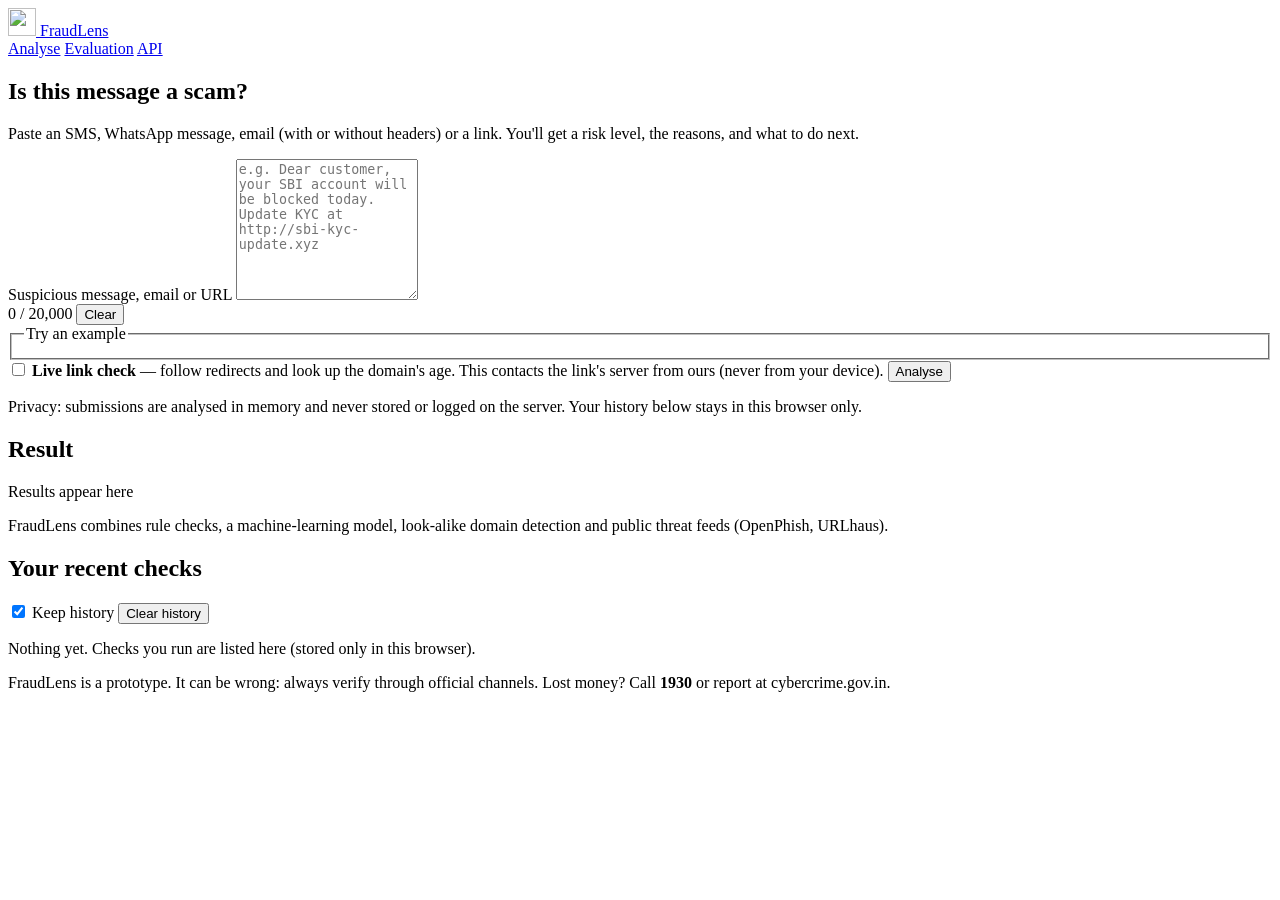
==== app/static/index.html @ b32988b4 "FraudLens: explainable phishing and digital-fraud detection (rules + ML + URL intel), UI, evaluation" ====
<!doctype html>
<html lang="en">
<head>
  <meta charset="utf-8">
  <meta name="viewport" content="width=device-width, initial-scale=1">
  <title>FraudLens — Phishing &amp; Digital Fraud Detector</title>
  <meta name="description" content="Paste a suspicious SMS, WhatsApp message, email or link. FraudLens explains whether it is phishing or fraud and what to do.">
  <link rel="icon" href="/static/favicon.svg" type="image/svg+xml">
  <link rel="stylesheet" href="/static/styles.css">
</head>
<body>
  <header class="topbar">
    <a class="brand" href="/"><img src="/static/favicon.svg" alt="" width="28" height="28"> FraudLens</a>
    <nav aria-label="Main">
      <a href="/" aria-current="page">Analyse</a>
      <a href="/report">Evaluation</a>
      <a href="/docs">API</a>
    </nav>
  </header>

  <main class="layout">
    <section class="panel input-panel" aria-labelledby="input-title">
      <h1 id="input-title">Is this message a scam?</h1>
      <p class="muted">Paste an SMS, WhatsApp message, email (with or without headers) or a link. You'll get a risk level, the reasons, and what to do next.</p>

      <form id="analyze-form" novalidate>
        <label for="content" class="label">Suspicious message, email or URL</label>
        <textarea id="content" name="content" rows="9" maxlength="20000" required
                  placeholder="e.g. Dear customer, your SBI account will be blocked today. Update KYC at http://sbi-kyc-update.xyz"></textarea>
        <div class="row between">
          <span id="char-count" class="muted small" aria-live="polite">0 / 20,000</span>
          <button type="button" id="clear-btn" class="btn-link">Clear</button>
        </div>

        <fieldset class="samples">
          <legend class="label">Try an example</legend>
          <div class="chips" id="samples"></div>
        </fieldset>

        <label class="check">
          <input type="checkbox" id="live">
          <span><strong>Live link check</strong> — follow redirects and look up the domain's age. This contacts the link's server from ours (never from your device).</span>
        </label>

        <button type="submit" id="submit-btn" class="btn-primary">Analyse</button>
        <p id="form-error" class="error" role="alert" hidden></p>
      </form>

      <p class="privacy small muted">Privacy: submissions are analysed in memory and never stored or logged on the server. Your history below stays in this browser only.</p>
    </section>

    <section class="panel result-panel" aria-labelledby="result-title" aria-live="polite">
      <h2 id="result-title" class="visually-hidden">Result</h2>
      <div id="empty-state" class="empty">
        <p class="empty-title">Results appear here</p>
        <p class="muted">FraudLens combines rule checks, a machine-learning model, look-alike domain detection and public threat feeds (OpenPhish, URLhaus).</p>
      </div>
      <div id="loading" class="loading" hidden><span class="spinner" aria-hidden="true"></span> Analysing…</div>
      <div id="result" hidden>
        <div class="verdict" id="verdict">
          <div>
            <p class="verdict-label" id="verdict-level"></p>
            <p class="verdict-summary" id="verdict-summary"></p>
          </div>
          <div class="score" aria-label="Risk score">
            <span id="score-value"></span><span class="small">/100</span>
          </div>
        </div>
        <div class="meter" aria-hidden="true"><div class="meter-fill" id="meter-fill"></div></div>
        <div class="chips" id="scenario-chips"></div>

        <h3>What to do</h3>
        <ul id="advice" class="advice"></ul>

        <h3>Why — the indicators</h3>
        <ul id="indicators" class="indicators"></ul>

        <div id="email-block" hidden>
          <h3>Email headers</h3>
          <dl id="email-meta" class="meta"></dl>
        </div>

        <div id="url-block" hidden>
          <h3>Links found</h3>
          <div id="urls"></div>
        </div>

        <p class="small muted" id="timing"></p>
      </div>
    </section>

    <section class="panel history-panel" aria-labelledby="history-title">
      <div class="row between">
        <h2 id="history-title">Your recent checks</h2>
        <div class="row gap">
          <label class="check small"><input type="checkbox" id="history-toggle" checked> Keep history</label>
          <button type="button" id="history-clear" class="btn-link">Clear history</button>
        </div>
      </div>
      <p id="history-empty" class="muted small">Nothing yet. Checks you run are listed here (stored only in this browser).</p>
      <ul id="history" class="history"></ul>
    </section>
  </main>

  <footer class="footer small muted">
    FraudLens is a prototype. It can be wrong: always verify through official channels. Lost money? Call <strong>1930</strong> or report at cybercrime.gov.in.
  </footer>
  <script src="/static/app.js"></script>
</body>
</html>
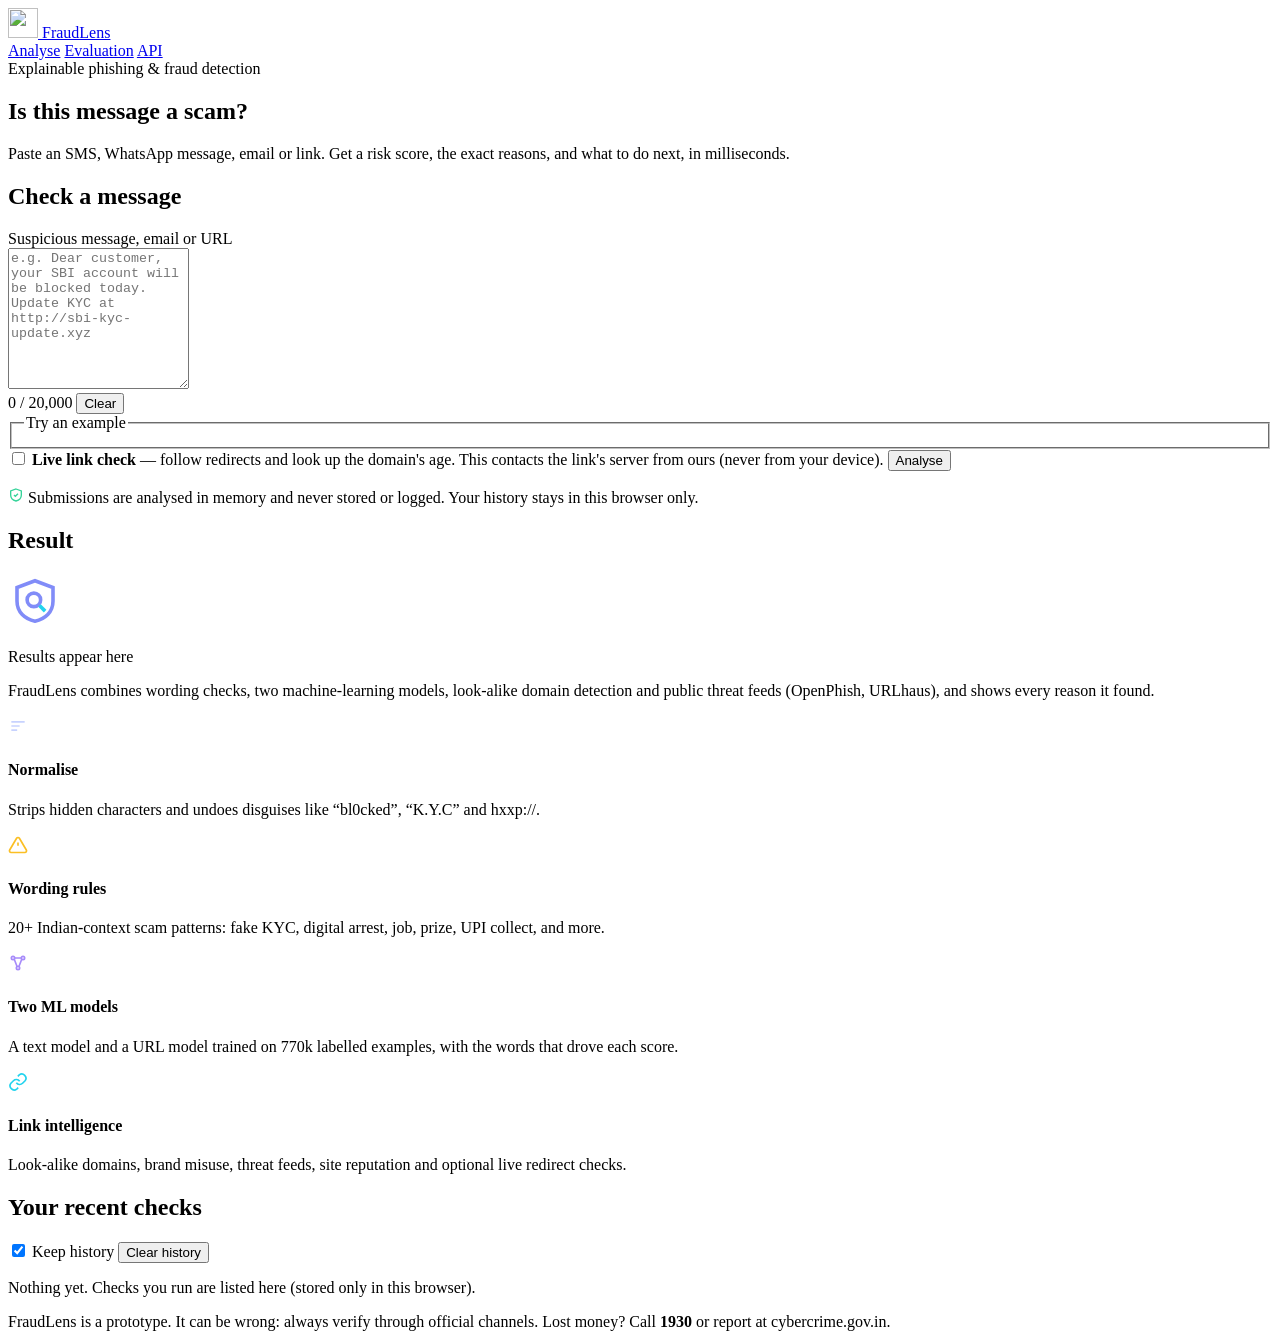
==== commit 78593976: "Retrain models, retune scoring on a validation split, redesign UI, rewrite README - URL model: char " ====
--- a/app/static/index.html
+++ b/app/static/index.html
@@ -5,12 +5,15 @@
   <meta name="viewport" content="width=device-width, initial-scale=1">
   <title>FraudLens — Phishing &amp; Digital Fraud Detector</title>
   <meta name="description" content="Paste a suspicious SMS, WhatsApp message, email or link. FraudLens explains whether it is phishing or fraud and what to do.">
+  <meta name="theme-color" content="#060913">
   <link rel="icon" href="/static/favicon.svg" type="image/svg+xml">
   <link rel="stylesheet" href="/static/styles.css">
 </head>
 <body>
+  <div class="bg" aria-hidden="true"><span class="grid"></span><span class="orb a"></span><span class="orb b"></span><span class="orb c"></span></div>
+
   <header class="topbar">
-    <a class="brand" href="/"><img src="/static/favicon.svg" alt="" width="28" height="28"> FraudLens</a>
+    <a class="brand" href="/"><img src="/static/favicon.svg" alt="" width="30" height="30"> FraudLens</a>
     <nav aria-label="Main">
       <a href="/" aria-current="page">Analyse</a>
       <a href="/report">Evaluation</a>
@@ -18,87 +21,131 @@
     </nav>
   </header>
 
-  <main class="layout">
-    <section class="panel input-panel" aria-labelledby="input-title">
-      <h1 id="input-title">Is this message a scam?</h1>
-      <p class="muted">Paste an SMS, WhatsApp message, email (with or without headers) or a link. You'll get a risk level, the reasons, and what to do next.</p>
-
-      <form id="analyze-form" novalidate>
-        <label for="content" class="label">Suspicious message, email or URL</label>
-        <textarea id="content" name="content" rows="9" maxlength="20000" required
-                  placeholder="e.g. Dear customer, your SBI account will be blocked today. Update KYC at http://sbi-kyc-update.xyz"></textarea>
-        <div class="row between">
-          <span id="char-count" class="muted small" aria-live="polite">0 / 20,000</span>
-          <button type="button" id="clear-btn" class="btn-link">Clear</button>
-        </div>
-
-        <fieldset class="samples">
-          <legend class="label">Try an example</legend>
-          <div class="chips" id="samples"></div>
-        </fieldset>
-
-        <label class="check">
-          <input type="checkbox" id="live">
-          <span><strong>Live link check</strong> — follow redirects and look up the domain's age. This contacts the link's server from ours (never from your device).</span>
-        </label>
-
-        <button type="submit" id="submit-btn" class="btn-primary">Analyse</button>
-        <p id="form-error" class="error" role="alert" hidden></p>
-      </form>
-
-      <p class="privacy small muted">Privacy: submissions are analysed in memory and never stored or logged on the server. Your history below stays in this browser only.</p>
-    </section>
-
-    <section class="panel result-panel" aria-labelledby="result-title" aria-live="polite">
-      <h2 id="result-title" class="visually-hidden">Result</h2>
-      <div id="empty-state" class="empty">
-        <p class="empty-title">Results appear here</p>
-        <p class="muted">FraudLens combines rule checks, a machine-learning model, look-alike domain detection and public threat feeds (OpenPhish, URLhaus).</p>
-      </div>
-      <div id="loading" class="loading" hidden><span class="spinner" aria-hidden="true"></span> Analysing…</div>
-      <div id="result" hidden>
-        <div class="verdict" id="verdict">
-          <div>
-            <p class="verdict-label" id="verdict-level"></p>
-            <p class="verdict-summary" id="verdict-summary"></p>
-          </div>
-          <div class="score" aria-label="Risk score">
-            <span id="score-value"></span><span class="small">/100</span>
-          </div>
-        </div>
-        <div class="meter" aria-hidden="true"><div class="meter-fill" id="meter-fill"></div></div>
-        <div class="chips" id="scenario-chips"></div>
-
-        <h3>What to do</h3>
-        <ul id="advice" class="advice"></ul>
-
-        <h3>Why — the indicators</h3>
-        <ul id="indicators" class="indicators"></ul>
-
-        <div id="email-block" hidden>
-          <h3>Email headers</h3>
-          <dl id="email-meta" class="meta"></dl>
-        </div>
-
-        <div id="url-block" hidden>
-          <h3>Links found</h3>
-          <div id="urls"></div>
-        </div>
-
-        <p class="small muted" id="timing"></p>
+  <main>
+    <section class="hero">
+      <span class="eyebrow reveal"><span class="dot"></span> Explainable phishing &amp; fraud detection</span>
+      <h1 class="reveal d1">Is this message <span class="gradient-text">a scam?</span></h1>
+      <p class="lead reveal d2">Paste an SMS, WhatsApp message, email or link. Get a risk score, the exact reasons, and what to do next, in milliseconds.</p>
+      <div class="stats" id="stats" aria-label="Measured accuracy" hidden>
+        <div class="stat reveal d3"><div class="num" id="stat-urls">–</div><div class="lbl">of never-seen phishing URLs caught</div></div>
+        <div class="stat reveal d4"><div class="num" id="stat-texts">–</div><div class="lbl">precision on held-out emails &amp; SMS</div></div>
+        <div class="stat reveal d5"><div class="num" id="stat-fresh">–</div><div class="lbl">of live phishing caught without the feed</div></div>
       </div>
     </section>
 
-    <section class="panel history-panel" aria-labelledby="history-title">
-      <div class="row between">
-        <h2 id="history-title">Your recent checks</h2>
-        <div class="row gap">
-          <label class="check small"><input type="checkbox" id="history-toggle" checked> Keep history</label>
-          <button type="button" id="history-clear" class="btn-link">Clear history</button>
+    <div class="layout">
+      <section class="panel input-panel reveal d4" aria-labelledby="input-title">
+        <h2 id="input-title" class="visually-hidden">Check a message</h2>
+        <form id="analyze-form" novalidate>
+          <label for="content" class="label">Suspicious message, email or URL</label>
+          <div class="field" id="field">
+            <textarea id="content" name="content" rows="9" maxlength="20000" required
+                      placeholder="e.g. Dear customer, your SBI account will be blocked today. Update KYC at http://sbi-kyc-update.xyz"></textarea>
+            <span class="scanline" aria-hidden="true"></span>
+          </div>
+          <div class="row between">
+            <span id="char-count" class="muted small" aria-live="polite">0 / 20,000</span>
+            <button type="button" id="clear-btn" class="btn-link">Clear</button>
+          </div>
+
+          <fieldset class="samples">
+            <legend class="label">Try an example</legend>
+            <div class="chips" id="samples"></div>
+          </fieldset>
+
+          <label class="check">
+            <input type="checkbox" id="live">
+            <span><strong>Live link check</strong> — follow redirects and look up the domain's age. This contacts the link's server from ours (never from your device).</span>
+          </label>
+
+          <button type="submit" id="submit-btn" class="btn-primary">Analyse</button>
+          <p id="form-error" class="error" role="alert" hidden></p>
+        </form>
+
+        <p class="privacy small muted">
+          <svg width="16" height="16" viewBox="0 0 24 24" fill="none" stroke="#34d399" stroke-width="2" aria-hidden="true"><path d="M12 3l8 3v6c0 5-3.5 8-8 9-4.5-1-8-4-8-9V6z"/><path d="M9 12l2 2 4-4"/></svg>
+          <span>Submissions are analysed in memory and never stored or logged. Your history stays in this browser only.</span>
+        </p>
+      </section>
+
+      <section class="panel result-panel reveal d5" aria-labelledby="result-title" aria-live="polite">
+        <h2 id="result-title" class="visually-hidden">Result</h2>
+        <div id="empty-state" class="empty">
+          <div class="shield" aria-hidden="true">
+            <span class="ring"></span><span class="ring"></span><span class="ring"></span>
+            <svg width="54" height="54" viewBox="0 0 24 24" fill="none" stroke="#818cf8" stroke-width="1.6"><path d="M12 3l8 3v6c0 5-3.5 8-8 9-4.5-1-8-4-8-9V6z"/><circle cx="11.5" cy="11.5" r="3"/><path d="M14 14l2.5 2.5" stroke="#22d3ee"/></svg>
+          </div>
+          <p class="empty-title">Results appear here</p>
+          <p class="muted">FraudLens combines wording checks, two machine-learning models, look-alike domain detection and public threat feeds (OpenPhish, URLhaus), and shows every reason it found.</p>
         </div>
+        <div id="loading" class="loading" hidden>
+          <div class="radar" aria-hidden="true"></div>
+          <ul class="steps" id="steps">
+            <li>Undoing tricks like “K.Y.C” and hxxp</li>
+            <li>Checking wording for scam patterns</li>
+            <li>Running the language model</li>
+            <li>Inspecting links and domains</li>
+          </ul>
+        </div>
+        <div id="result" hidden>
+          <div class="verdict" id="verdict">
+            <div class="gauge" aria-hidden="true">
+              <svg viewBox="0 0 120 120"><circle class="track" cx="60" cy="60" r="52"/><circle class="fill" id="gauge-fill" cx="60" cy="60" r="52"/></svg>
+              <div class="value"><div><b id="score-value">0</b><span>of 100</span></div></div>
+            </div>
+            <div>
+              <p class="verdict-label" id="verdict-level"></p>
+              <p class="verdict-summary" id="verdict-summary"></p>
+              <div class="chips" id="scenario-chips"></div>
+            </div>
+          </div>
+
+          <div id="breakdown-block">
+            <h3>Where the score comes from</h3>
+            <div class="breakdown-bar" id="breakdown-bar" role="img"></div>
+            <ul class="legend" id="breakdown-legend"></ul>
+          </div>
+
+          <h3>What to do</h3>
+          <ul id="advice" class="advice stagger"></ul>
+
+          <h3>Why — the indicators</h3>
+          <ul id="indicators" class="indicators stagger"></ul>
+
+          <div id="email-block" hidden>
+            <h3>Email headers</h3>
+            <dl id="email-meta" class="meta"></dl>
+          </div>
+
+          <div id="url-block" hidden>
+            <h3>Links found</h3>
+            <div id="urls" class="stagger"></div>
+          </div>
+
+          <p class="small muted" id="timing"></p>
+        </div>
+      </section>
+    </div>
+
+    <section class="how" aria-label="How it works">
+      <div class="step fade-in"><div class="icon"><svg width="20" height="20" viewBox="0 0 24 24" fill="none" stroke="#c7d2fe" stroke-width="2"><path d="M4 7h16M4 12h10M4 17h7"/></svg></div><h4>Normalise</h4><p>Strips hidden characters and undoes disguises like “bl0cked”, “K.Y.C” and hxxp://.</p></div>
+      <div class="step fade-in"><div class="icon"><svg width="20" height="20" viewBox="0 0 24 24" fill="none" stroke="#fbbf24" stroke-width="2"><path d="M12 9v4M12 17h.01"/><path d="M10.3 3.9L2 18a2 2 0 001.7 3h16.6a2 2 0 001.7-3L13.7 3.9a2 2 0 00-3.4 0z"/></svg></div><h4>Wording rules</h4><p>20+ Indian-context scam patterns: fake KYC, digital arrest, job, prize, UPI collect, and more.</p></div>
+      <div class="step fade-in"><div class="icon"><svg width="20" height="20" viewBox="0 0 24 24" fill="none" stroke="#a78bfa" stroke-width="2"><circle cx="6" cy="6" r="2"/><circle cx="18" cy="6" r="2"/><circle cx="12" cy="18" r="2"/><path d="M7.5 7.5l3.5 9M16.5 7.5l-3.5 9M8 6h8"/></svg></div><h4>Two ML models</h4><p>A text model and a URL model trained on 770k labelled examples, with the words that drove each score.</p></div>
+      <div class="step fade-in"><div class="icon"><svg width="20" height="20" viewBox="0 0 24 24" fill="none" stroke="#22d3ee" stroke-width="2"><path d="M10 13a5 5 0 007.5.5l3-3a5 5 0 00-7-7l-1.7 1.7"/><path d="M14 11a5 5 0 00-7.5-.5l-3 3a5 5 0 007 7l1.7-1.7"/></svg></div><h4>Link intelligence</h4><p>Look-alike domains, brand misuse, threat feeds, site reputation and optional live redirect checks.</p></div>
+    </section>
+
+    <section class="history-wrap">
+      <div class="panel fade-in" aria-labelledby="history-title">
+        <div class="row between">
+          <h2 id="history-title">Your recent checks</h2>
+          <div class="row gap">
+            <label class="check small"><input type="checkbox" id="history-toggle" checked> Keep history</label>
+            <button type="button" id="history-clear" class="btn-link">Clear history</button>
+          </div>
+        </div>
+        <p id="history-empty" class="muted small">Nothing yet. Checks you run are listed here (stored only in this browser).</p>
+        <ul id="history" class="history"></ul>
       </div>
-      <p id="history-empty" class="muted small">Nothing yet. Checks you run are listed here (stored only in this browser).</p>
-      <ul id="history" class="history"></ul>
     </section>
   </main>
 
